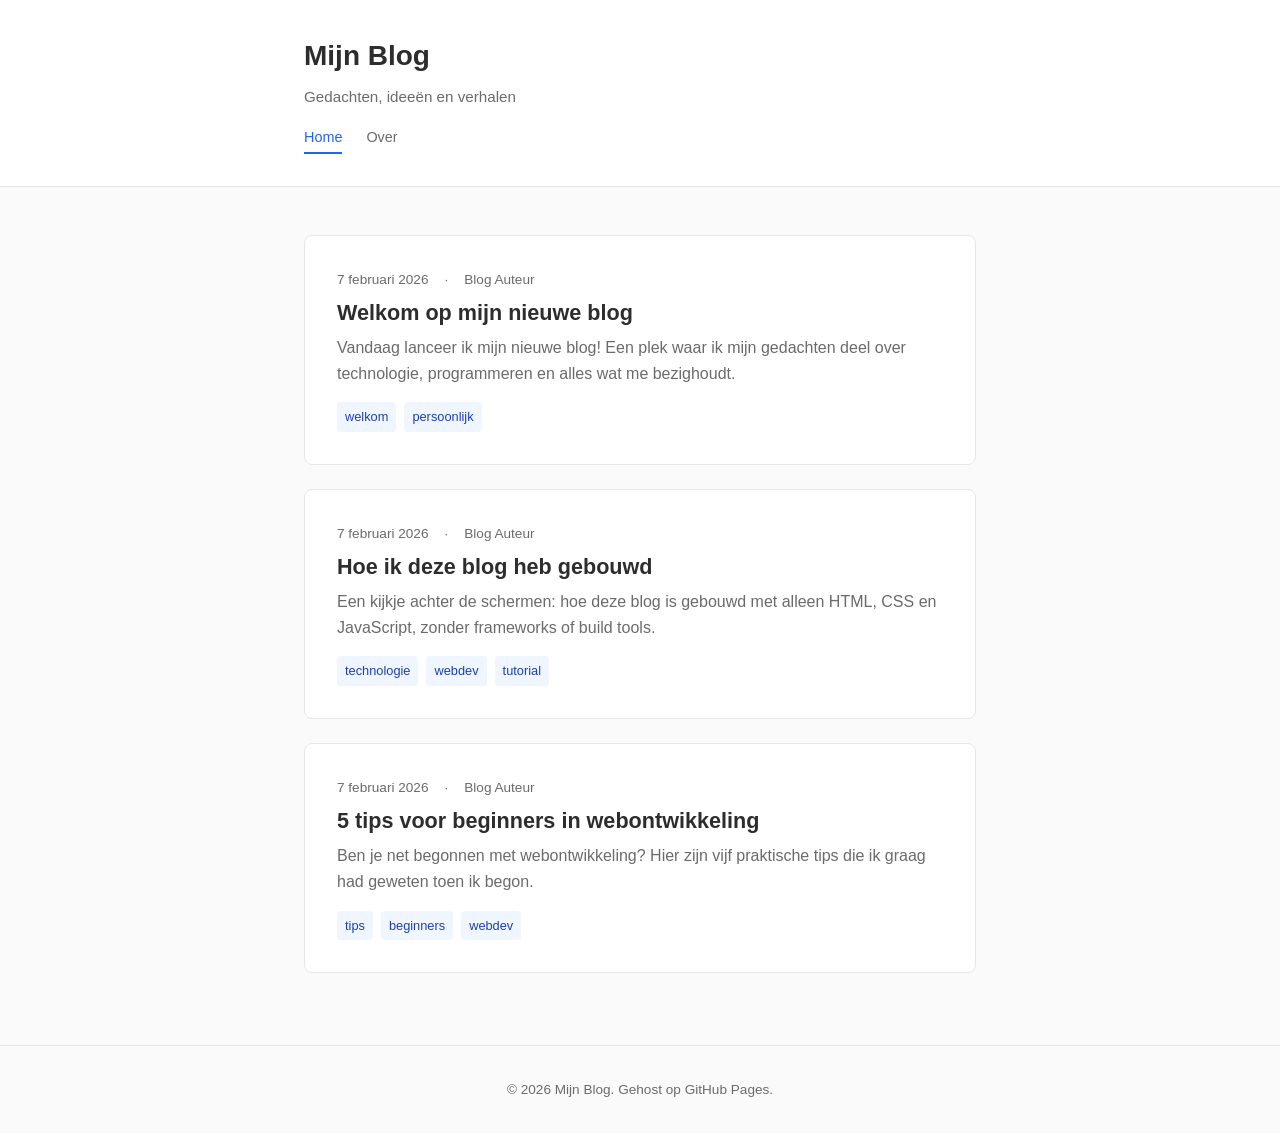
==== blog/index.html @ 2d34fd80 "Add simple web blog with GitHub Pages cloud hosting - Create static blog with HTML, CSS, and vanilla" ====
<!DOCTYPE html>
<html lang="nl">
<head>
    <meta charset="UTF-8">
    <meta name="viewport" content="width=device-width, initial-scale=1.0">
    <title>Mijn Blog</title>
    <link rel="stylesheet" href="css/style.css">
</head>
<body>
    <header>
        <div class="container">
            <h1><a href="index.html">Mijn Blog</a></h1>
            <p class="tagline">Gedachten, ideeën en verhalen</p>
            <nav>
                <a href="index.html" class="active">Home</a>
                <a href="over.html">Over</a>
            </nav>
        </div>
    </header>

    <main class="container">
        <div id="blog-posts">
            <!-- Posts worden hier dynamisch geladen -->
        </div>
    </main>

    <footer>
        <div class="container">
            <p>&copy; 2026 Mijn Blog. Gehost op GitHub Pages.</p>
        </div>
    </footer>

    <script src="js/blog.js"></script>
</body>
</html>
---- blog/css/style.css ----
/* === Reset & Base === */
*,
*::before,
*::after {
    margin: 0;
    padding: 0;
    box-sizing: border-box;
}

:root {
    --color-bg: #fafafa;
    --color-surface: #ffffff;
    --color-text: #2d2d2d;
    --color-text-light: #6b6b6b;
    --color-primary: #2563eb;
    --color-primary-dark: #1d4ed8;
    --color-border: #e5e7eb;
    --color-tag-bg: #eff6ff;
    --color-tag-text: #1e40af;
    --font-sans: -apple-system, BlinkMacSystemFont, 'Segoe UI', Roboto, sans-serif;
    --font-serif: Georgia, 'Times New Roman', serif;
    --max-width: 720px;
    --space-xs: 0.25rem;
    --space-sm: 0.5rem;
    --space-md: 1rem;
    --space-lg: 1.5rem;
    --space-xl: 2rem;
    --space-2xl: 3rem;
}

body {
    font-family: var(--font-sans);
    background-color: var(--color-bg);
    color: var(--color-text);
    line-height: 1.7;
    min-height: 100vh;
    display: flex;
    flex-direction: column;
}

.container {
    max-width: var(--max-width);
    margin: 0 auto;
    padding: 0 var(--space-lg);
    width: 100%;
}

/* === Header === */
header {
    background: var(--color-surface);
    border-bottom: 1px solid var(--color-border);
    padding: var(--space-xl) 0;
    margin-bottom: var(--space-2xl);
}

header h1 {
    font-size: 1.75rem;
    font-weight: 700;
    margin-bottom: var(--space-xs);
}

header h1 a {
    color: var(--color-text);
    text-decoration: none;
}

header h1 a:hover {
    color: var(--color-primary);
}

.tagline {
    color: var(--color-text-light);
    font-size: 0.95rem;
    margin-bottom: var(--space-md);
}

nav {
    display: flex;
    gap: var(--space-lg);
}

nav a {
    color: var(--color-text-light);
    text-decoration: none;
    font-size: 0.9rem;
    font-weight: 500;
    padding-bottom: 2px;
    border-bottom: 2px solid transparent;
    transition: color 0.2s, border-color 0.2s;
}

nav a:hover,
nav a.active {
    color: var(--color-primary);
    border-bottom-color: var(--color-primary);
}

/* === Main Content === */
main {
    flex: 1;
}

/* === Blog Post Card === */
.post-card {
    background: var(--color-surface);
    border: 1px solid var(--color-border);
    border-radius: 8px;
    padding: var(--space-xl);
    margin-bottom: var(--space-lg);
    transition: box-shadow 0.2s;
}

.post-card:hover {
    box-shadow: 0 2px 12px rgba(0, 0, 0, 0.06);
}

.post-meta {
    display: flex;
    align-items: center;
    gap: var(--space-md);
    margin-bottom: var(--space-sm);
    font-size: 0.85rem;
    color: var(--color-text-light);
}

.post-date {
    font-weight: 500;
}

.post-card h2 {
    font-size: 1.35rem;
    font-weight: 700;
    margin-bottom: var(--space-sm);
    line-height: 1.3;
}

.post-card h2 a {
    color: var(--color-text);
    text-decoration: none;
}

.post-card h2 a:hover {
    color: var(--color-primary);
}

.post-excerpt {
    color: var(--color-text-light);
    margin-bottom: var(--space-md);
    line-height: 1.6;
}

.post-tags {
    display: flex;
    flex-wrap: wrap;
    gap: var(--space-sm);
}

.tag {
    background: var(--color-tag-bg);
    color: var(--color-tag-text);
    padding: var(--space-xs) var(--space-sm);
    border-radius: 4px;
    font-size: 0.8rem;
    font-weight: 500;
}

.read-more {
    display: inline-block;
    color: var(--color-primary);
    text-decoration: none;
    font-weight: 500;
    font-size: 0.9rem;
}

.read-more:hover {
    text-decoration: underline;
}

/* === Full Post Page === */
.post-full {
    background: var(--color-surface);
    border: 1px solid var(--color-border);
    border-radius: 8px;
    padding: var(--space-2xl);
}

.post-full h2 {
    font-size: 1.75rem;
    margin-bottom: var(--space-sm);
}

.post-full .post-meta {
    margin-bottom: var(--space-xl);
}

.post-content {
    font-family: var(--font-serif);
    font-size: 1.05rem;
}

.post-content p {
    margin-bottom: var(--space-lg);
}

.post-content h3 {
    font-family: var(--font-sans);
    font-size: 1.2rem;
    margin-top: var(--space-xl);
    margin-bottom: var(--space-md);
}

.post-content ul,
.post-content ol {
    margin-bottom: var(--space-lg);
    padding-left: var(--space-xl);
}

.post-content li {
    margin-bottom: var(--space-sm);
}

.post-content code {
    background: #f3f4f6;
    padding: 2px 6px;
    border-radius: 3px;
    font-size: 0.9em;
}

.post-content blockquote {
    border-left: 3px solid var(--color-primary);
    padding-left: var(--space-lg);
    color: var(--color-text-light);
    margin-bottom: var(--space-lg);
    font-style: italic;
}

.back-link {
    display: inline-block;
    margin-bottom: var(--space-xl);
    color: var(--color-primary);
    text-decoration: none;
    font-weight: 500;
}

.back-link:hover {
    text-decoration: underline;
}

/* === About Page === */
.about-page {
    background: var(--color-surface);
    border: 1px solid var(--color-border);
    border-radius: 8px;
    padding: var(--space-2xl);
}

.about-page h2 {
    font-size: 1.5rem;
    margin-bottom: var(--space-lg);
}

.about-page h3 {
    font-size: 1.15rem;
    margin-top: var(--space-xl);
    margin-bottom: var(--space-sm);
}

.about-page p {
    margin-bottom: var(--space-md);
    color: var(--color-text-light);
}

.about-page ul {
    list-style: none;
    margin-bottom: var(--space-md);
}

.about-page ul li {
    padding: var(--space-sm) 0;
    color: var(--color-text-light);
}

/* === Footer === */
footer {
    margin-top: var(--space-2xl);
    padding: var(--space-xl) 0;
    border-top: 1px solid var(--color-border);
    text-align: center;
}

footer p {
    color: var(--color-text-light);
    font-size: 0.85rem;
}

/* === Responsive === */
@media (max-width: 600px) {
    header {
        padding: var(--space-lg) 0;
        margin-bottom: var(--space-xl);
    }

    header h1 {
        font-size: 1.4rem;
    }

    .post-card {
        padding: var(--space-lg);
    }

    .post-full {
        padding: var(--space-lg);
    }

    .post-full h2 {
        font-size: 1.35rem;
    }
}
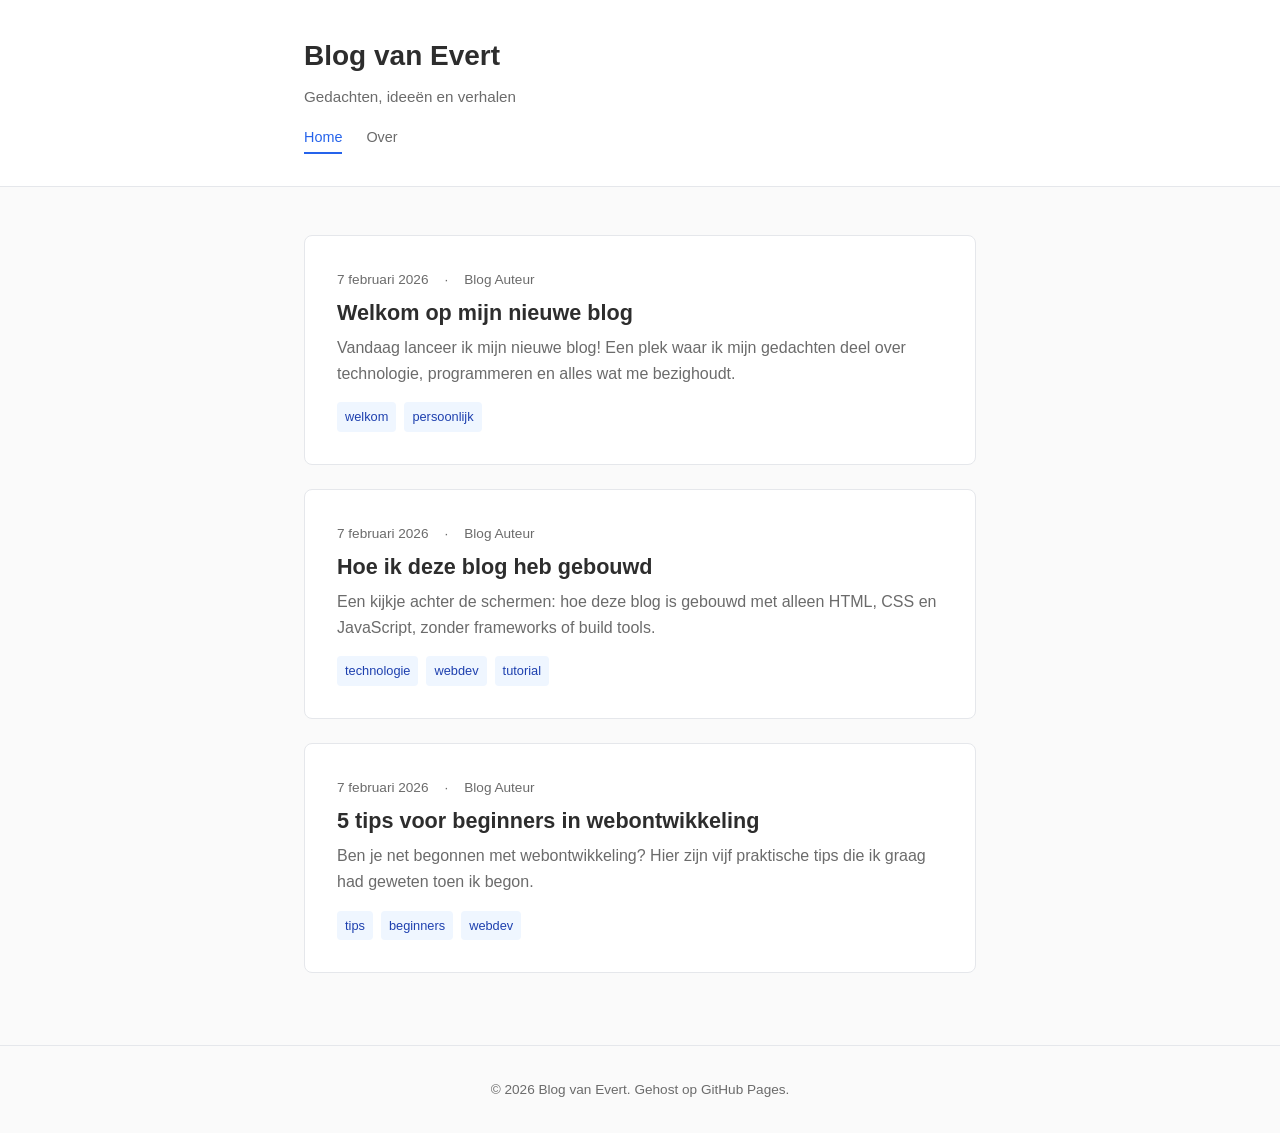
==== commit 5dc54e4a: "Blognaam gewijzigd van 'Mijn Blog' naar 'Blog van Evert' https://claude.ai/code/session_01NNXaqaLtva" ====
--- a/blog/index.html
+++ b/blog/index.html
@@ -3,13 +3,13 @@
 <head>
     <meta charset="UTF-8">
     <meta name="viewport" content="width=device-width, initial-scale=1.0">
-    <title>Mijn Blog</title>
+    <title>Blog van Evert</title>
     <link rel="stylesheet" href="css/style.css">
 </head>
 <body>
     <header>
         <div class="container">
-            <h1><a href="index.html">Mijn Blog</a></h1>
+            <h1><a href="index.html">Blog van Evert</a></h1>
             <p class="tagline">Gedachten, ideeën en verhalen</p>
             <nav>
                 <a href="index.html" class="active">Home</a>
@@ -26,10 +26,11 @@
 
     <footer>
         <div class="container">
-            <p>&copy; 2026 Mijn Blog. Gehost op GitHub Pages.</p>
+            <p>&copy; 2026 Blog van Evert. Gehost op GitHub Pages.</p>
         </div>
     </footer>
 
     <script src="js/blog.js"></script>
 </body>
 </html>
+
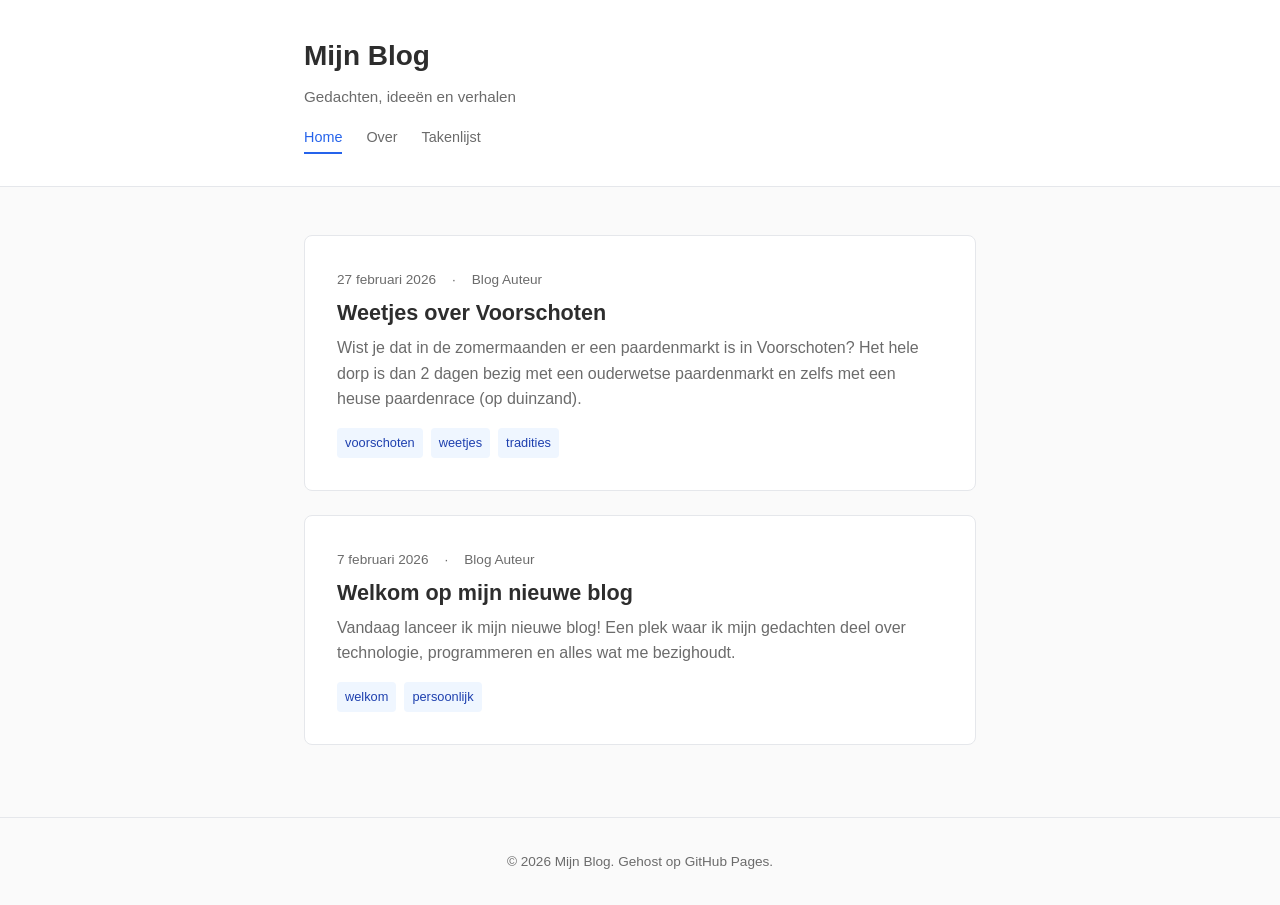
==== commit 4b2c2466: "Voeg een eenvoudige Takenlijst-app toe als GitHub Pages demo Een interactieve todo-app (HTML/CSS/JS)" ====
--- a/blog/index.html
+++ b/blog/index.html
@@ -3,17 +3,18 @@
 <head>
     <meta charset="UTF-8">
     <meta name="viewport" content="width=device-width, initial-scale=1.0">
-    <title>Blog van Evert</title>
+    <title>Mijn Blog</title>
     <link rel="stylesheet" href="css/style.css">
 </head>
 <body>
     <header>
         <div class="container">
-            <h1><a href="index.html">Blog van Evert</a></h1>
+            <h1><a href="index.html">Mijn Blog</a></h1>
             <p class="tagline">Gedachten, ideeën en verhalen</p>
             <nav>
                 <a href="index.html" class="active">Home</a>
                 <a href="over.html">Over</a>
+                <a href="todo.html">Takenlijst</a>
             </nav>
         </div>
     </header>
@@ -26,11 +27,10 @@
 
     <footer>
         <div class="container">
-            <p>&copy; 2026 Blog van Evert. Gehost op GitHub Pages.</p>
+            <p>&copy; 2026 Mijn Blog. Gehost op GitHub Pages.</p>
         </div>
     </footer>
 
     <script src="js/blog.js"></script>
 </body>
 </html>
-
